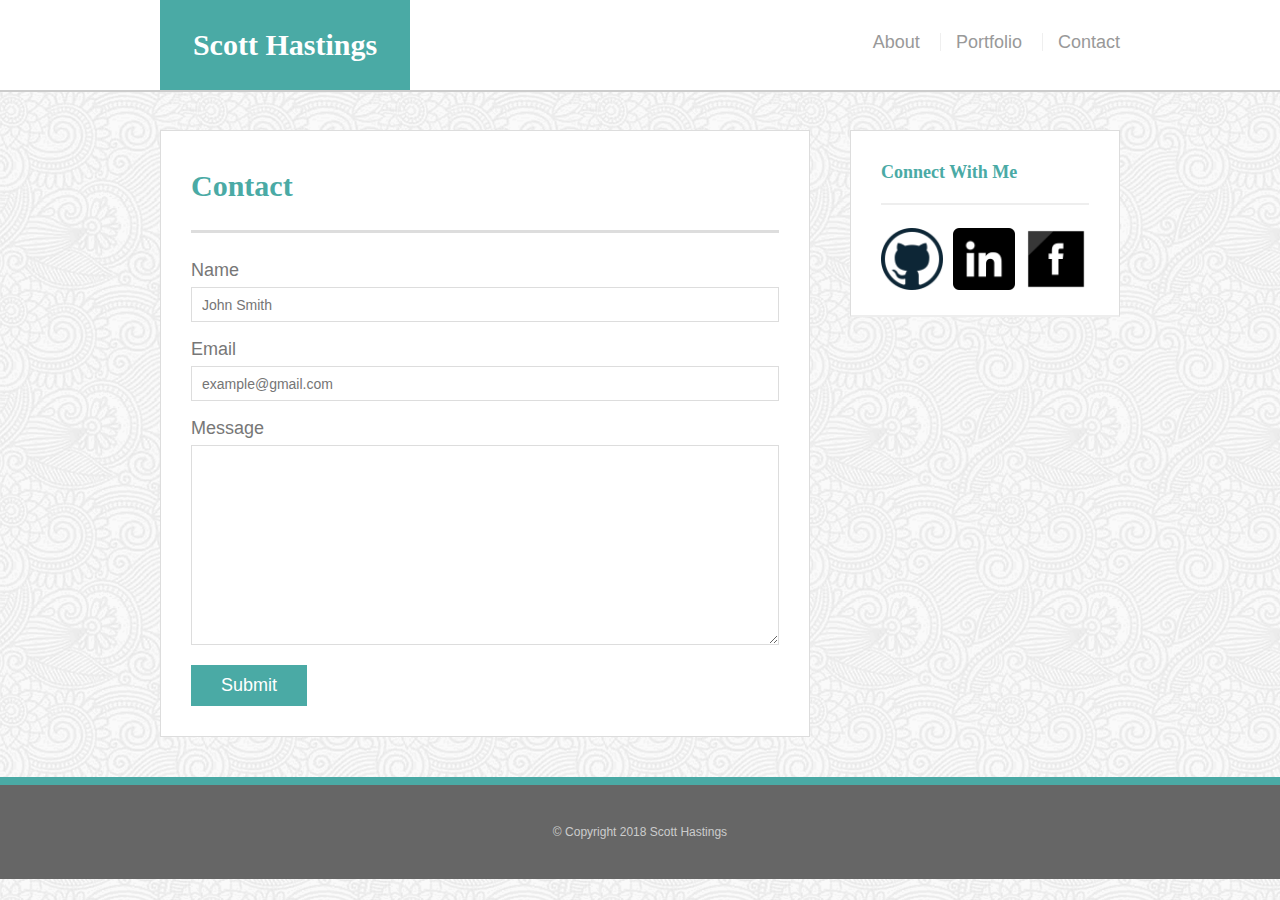
==== contact.html @ ab3ec070 "Initial Commit BS Port" ====
<!DOCTYPE html>
<html lang="en">
    <head>
        <title>Contact | Scott Hastings</title>
        <link rel="stylesheet" type="text/css" href="Assets/CSS/reset.css">
        <link rel="stylesheet" type="text/css" href="Assets/CSS/style.css">
    </head>

<body>
        <header id="headbar">
                <div class="container">
                    <a href="index.html" id="logo">Scott 
                    Hastings</a>
                    <nav>
                        <a href="index.html">About</a>
                        <a href="portfolio.html">Portfolio</a>
                        <a href="contact.html">Contact</a>
                    </nav>
                </div>
            </header>
        
            <div id="main-container" class="container">
            <section class="main-section">
                <h1>Contact</h1>
                    <form id="contact-form">
                        <ul>
                            <li>
                                <label for="name">Name</label>
                                <input type="text" name="name" id="name" 
                                placeholder="John Smith" required="required">
                            </li>
                            <li>
                                <label for="email">Email</label>
                                <input type="text" name="email" id="email" 
                                placeholder="example@gmail.com" required="required">
                            </li>
                            <li>
                                <label for="message">Message</label>
                                <textarea name="message" id="message" 
                                required="required"></textarea>
                            </li>    
                        </ul>
                        <input type="submit" name="submit">
                    </form>
                
            </section>
        
            <section class="sidebar">
                    <div id="connect">
                        <h2>Connect With Me</h2>
        
                        <img src="Assets/Images/githublogo.jpg"
                        class="social" alt="GitHub">
                        <img src="Assets/Images/linkedinlogo.jpg"
                        class="social" alt="LinkedIn">
                        <img src="Assets/Images/facebooklogo.jpg"
                        class="social" alt="Facebook">
        
        
                    </div>    
                </section>
            </div>
        
        
        
                <footer>
                    <div class="container">
                    &copy; Copyright 2018 Scott Hastings
                    </div>
                </footer>
    
</body>
        
</html>
---- Assets/CSS/style.css ----
* {
    box-sizing: border-box;
}

body {
    background-image: url('../Images/full-bloom.png');
    font-size: 18px;
    line-height: 34px;
    font-family: 'Arial', 'Helvetica Neue', Helvetica, sans-serif;
    color: #777;
}

.container {
    width: 100%;
    max-width: 960px;
    margin: 0 auto;
    clear: both;
}

h1, h2, h3, p {
    margin-bottom: 20px;
}

p:last-child {
    margin-bottom: 0;
}

h1, h2, h3 {
    font-family: 'Georgia', Times, Times New Roman, serif;
    font-weight: 700;
    color: #4aaaa5;
}

h1{
    font-size: 30px;
    line-height: 49px;
    border-bottom: 3px solid #ddd;
    padding-bottom: 20px;
}

h2, h3 {
    font-size: 22 px;
}

/*header*/

#headbar {
    background: #fff;
    margin: 0 0 30px;
    z-index: 99;
    color: #fff;
    overflow: auto;
    border-bottom: 2px solid #ccc;
    position: fixed;
    width: 100%;
} 

#logo {
    width: 250px;
    height: 90px;
    background: #4aaaa5;
    float: left;
    font-family: 'Georgia', Times, Times New Roman, serif;
    text-align: center;
    line-height: 90px;
    color: #fff;
    font-weight: 700;
    font-size: 30px;
    text-decoration: none;
}

nav {
    float: right;
    margin-top: 25px;
}

nav a {
    color: #999;
    text-decoration: none;
    margin-left: 15px;
    display: inline-block;
    border-left: 1px solid #efefef;
    padding-left: 15px;
    line-height: 18px;
}

nav a:first-child {
    border-left: 0 none;
}

/*main*/
#main-container {
    padding-top: 130px;
}

.main-section {
    background: #fff;
    padding: 30px;
    margin: 0 0 40px 0;
    width: 100%;
    max-width: 650px;
    float: left;
    border: 1px solid #ddd
}

.auth-image {
    width: 200px;
    height: auto;
    margin-top: 10px;
    float: left;
    margin-right: 25px;
}

/*sidebar*/
.sidebar {
    background: #fff;
    padding: 30px;
    width: 100%;
    max-width: 270px;
    float: right;
    border: 1px solid #ddd;
    margin-bottom: 20px;
}

h3, .sidebar, h2 {
    border-bottom: 2px solid #eee;
    padding-bottom: 20px;
    margin-bottom: 15px;
    line-height: 22px;
}

.social {
    width: 62px;
    height: 62px;
    margin-top: 8px;
    margin-right: 5px;
}

.social:last-child {
    margin-right: 0;
}

/*footer*/

footer {
    background: #666;
    color: #fff;
    padding: 30px 0;
    clear: both;
    border-top: 8px solid #4aaaa5;
    color: #ccc;
    font-size: 12px;
    text-align: center;
}

.work {
    width: 274px;
    overflow: auto;
    position: relative;
    float: left;
    margin: 20px 0 25px;
}

.work:nth-child(even) {
    margin-right: 40px;
}

.work img {
    width: 100%;
    border: 0 none;
    opacity: .8;
}

.work h3{
    border-bottom: 0;
    background: #4aaaa5;
    color: #fff;
    text-align: center;
    position: absolute;
    bottom: 12px;
    padding: 15px;
    width: 100%;
    line-height: 30px;
    margin-bottom: 0;
    font-weight: 300;
}

#contact-form ul {
    margin-bottom: 20px;
}

#contact-form li {
    margin-bottom: 10px;
}

label,
input[type=text],
input[type=email],
textarea {
    display: block;
    width: 100%;
}

input[type=text],
input[type=email],
textarea {
    height: 35px;
    border: 1px solid #ddd;
    padding: 0 10px;
    font-size: 14px;
}

textarea {
    height: 200px;
}

input[type=submit] {
    background: #4aaaa5;
    border: 0 none;
    color: #fff;
    font-size: 18px;
    padding: 10px 30px;
    cursor: pointer;
}
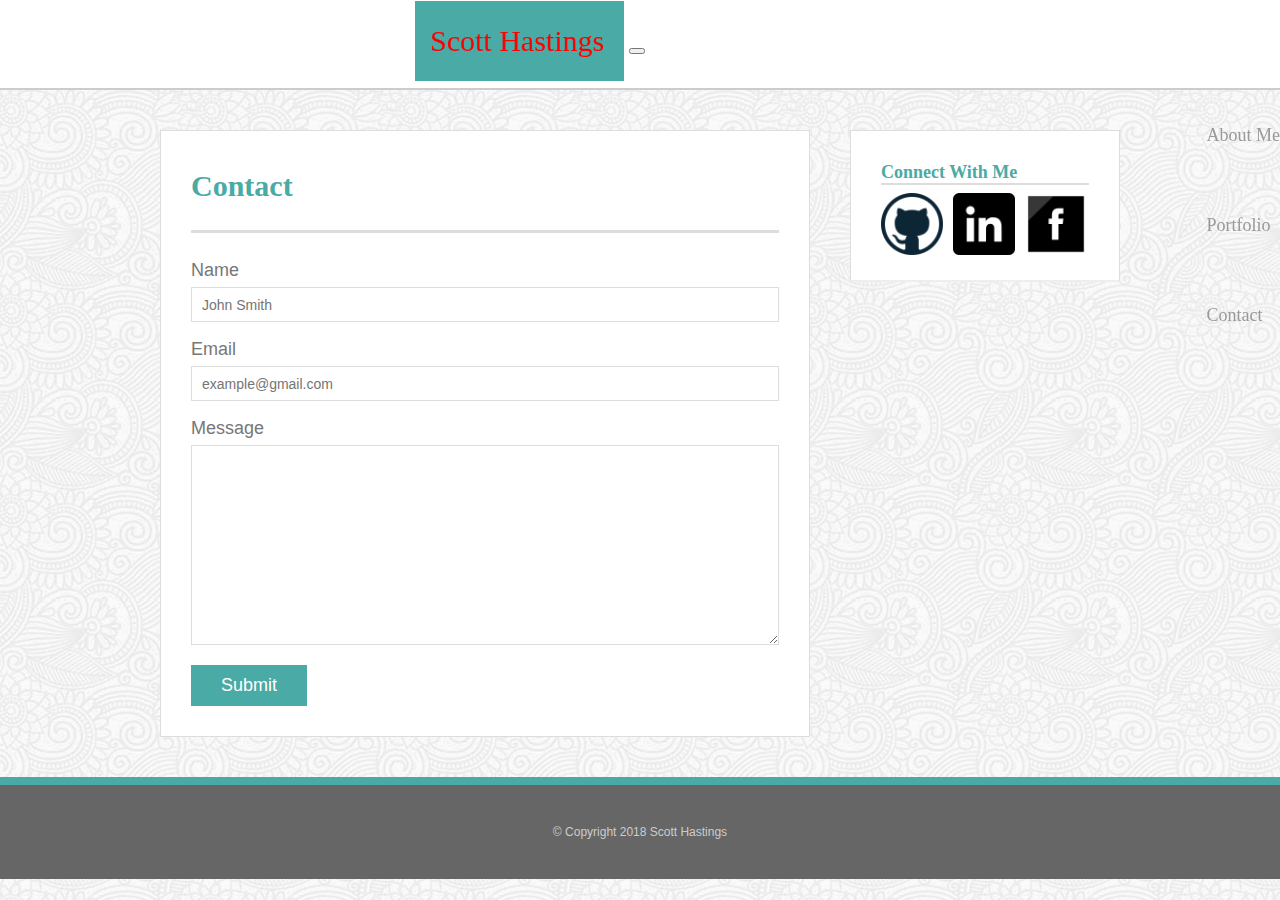
==== commit 5456dc90: "Update 2" ====
--- a/contact.html
+++ b/contact.html
@@ -1,74 +1,80 @@
 <!DOCTYPE html>
 <html lang="en">
-    <head>
-        <title>Contact | Scott Hastings</title>
-        <link rel="stylesheet" type="text/css" href="Assets/CSS/reset.css">
-        <link rel="stylesheet" type="text/css" href="Assets/CSS/style.css">
-    </head>
+
+<head>
+    <title>Contact | Scott Hastings</title>
+    <link rel="stylesheet" type="text/css" href="Assets/CSS/reset.css">
+    <link rel="stylesheet" href="https://stackpath.bootstrapcdn.com/bootstrap/4.1.3/css/bootstrap.min.css" integrity="sha384-MCw98/SFnGE8fJT3GXwEOngsV7Zt27NXFoaoApmYm81iuXoPkFOJwJ8ERdknLPMO"
+        crossorigin="anonymous">
+    <link rel="stylesheet" type="text/css" href="Assets/CSS/style.css">
+</head>
 
 <body>
-        <header id="headbar">
-                <div class="container">
-                    <a href="index.html" id="logo">Scott 
-                    Hastings</a>
-                    <nav>
-                        <a href="index.html">About</a>
-                        <a href="portfolio.html">Portfolio</a>
-                        <a href="contact.html">Contact</a>
-                    </nav>
-                </div>
-            </header>
-        
-            <div id="main-container" class="container">
-            <section class="main-section">
-                <h1>Contact</h1>
-                    <form id="contact-form">
-                        <ul>
-                            <li>
-                                <label for="name">Name</label>
-                                <input type="text" name="name" id="name" 
-                                placeholder="John Smith" required="required">
-                            </li>
-                            <li>
-                                <label for="email">Email</label>
-                                <input type="text" name="email" id="email" 
-                                placeholder="example@gmail.com" required="required">
-                            </li>
-                            <li>
-                                <label for="message">Message</label>
-                                <textarea name="message" id="message" 
-                                required="required"></textarea>
-                            </li>    
-                        </ul>
-                        <input type="submit" name="submit">
-                    </form>
-                
-            </section>
-        
-            <section class="sidebar">
-                    <div id="connect">
-                        <h2>Connect With Me</h2>
-        
-                        <img src="Assets/Images/githublogo.jpg"
-                        class="social" alt="GitHub">
-                        <img src="Assets/Images/linkedinlogo.jpg"
-                        class="social" alt="LinkedIn">
-                        <img src="Assets/Images/facebooklogo.jpg"
-                        class="social" alt="Facebook">
-        
-        
-                    </div>    
-                </section>
+    <nav class="navbar navbar-expand-lg navbar-light bg-light" class="md-col-12" class="xs-col-1">
+        <a class="navbar-brand text-light" href="index.html">Scott Hastings</a>
+        <button class="navbar-toggler" type="button" data-toggle="collapse" data-target="#navbarNav" aria-controls="navbarNav" aria-expanded="false"
+            aria-label="Toggle navigation">
+            <span class="navbar-toggler-icon"></span>
+        </button>
+        <div class="collapse navbar-collapse" id="navbarNav">
+            <ul class="navbar-nav">
+                <li class="nav-item">
+                    <a class="nav-link" href="index.html">About Me</a>
+                </li>
+                <li class="nav-item">
+                    <a class="nav-link" href="portfolio.html">Portfolio</a>
+                </li>
+                <li class="nav-item">
+                    <a class="nav-link" href="contact.html">Contact</a>
+                </li>
+            </ul>
+        </div>
+    </nav>
+
+    <div id="main-container" class="container" class="md-col-12" class="xs-col-1">
+        <section class="main-section">
+            <h1>Contact</h1>
+            <form id="contact-form">
+                <ul>
+                    <li>
+                        <label for="name">Name</label>
+                        <input type="text" name="name" id="name" placeholder="John Smith" required="required">
+                    </li>
+                    <li>
+                        <label for="email">Email</label>
+                        <input type="text" name="email" id="email" placeholder="example@gmail.com" required="required">
+                    </li>
+                    <li>
+                        <label for="message">Message</label>
+                        <textarea name="message" id="message" required="required"></textarea>
+                    </li>
+                </ul>
+                <input type="submit" name="submit">
+            </form>
+
+        </section>
+
+        <section class="sidebar">
+            <div id="connect">
+                <h4>Connect With Me</h4>
+                <div id="connectpics">
+                    <img src="Assets/Images/githublogo.jpg" class="social" alt="GitHub">
+                    <img src="Assets/Images/linkedinlogo.jpg" class="social" alt="LinkedIn">
+                    <img src="Assets/Images/facebooklogo.jpg" class="social" alt="Facebook">
             </div>
-        
-        
-        
-                <footer>
-                    <div class="container">
-                    &copy; Copyright 2018 Scott Hastings
-                    </div>
-                </footer>
-    
+
+    </div>
+    </section>
+    </div>
+
+
+
+    <footer>
+        <div class="container">
+            &copy; Copyright 2018 Scott Hastings
+        </div>
+    </footer>
+
 </body>
-        
+
 </html>--- a/Assets/CSS/style.css
+++ b/Assets/CSS/style.css
@@ -21,11 +21,13 @@
     margin-bottom: 20px;
 }
 
+
+
 p:last-child {
     margin-bottom: 0;
 }
 
-h1, h2, h3 {
+h1, h2, h3, h4 {
     font-family: 'Georgia', Times, Times New Roman, serif;
     font-weight: 700;
     color: #4aaaa5;
@@ -38,7 +40,7 @@
     padding-bottom: 20px;
 }
 
-h2, h3 {
+h2, h3, h4 {
     font-size: 22 px;
 }
 
@@ -69,10 +71,32 @@
     text-decoration: none;
 }
 
-nav {
+.navbar-nav {
     float: right;
-    margin-top: 25px;
-}
+    padding-left: 200px;
+}
+
+.navbar-brand {
+    font-size: 30px;
+    background-color: #4aaaa5;
+    color: red;
+    line-height: 80px;
+    padding-right: 20px;
+}
+
+.navbar {
+    /* float: right; */
+    margin: 0 auto;
+    position: fixed;
+    background-color: white;
+    font-family: 'Georgia', Times, Times New Roman, serif;
+    height: 90px;
+    line-height: 90px;
+    width: 100%;
+    padding-left: 400px;
+    border-bottom: 2px solid #ccc;
+}
+
 
 nav a {
     color: #999;
@@ -223,10 +247,11 @@
     cursor: pointer;
 }
 
-
-
-
-
-
-
-
+#connectpics {
+    border-top: 2px solid #ddd;
+}
+
+
+
+
+
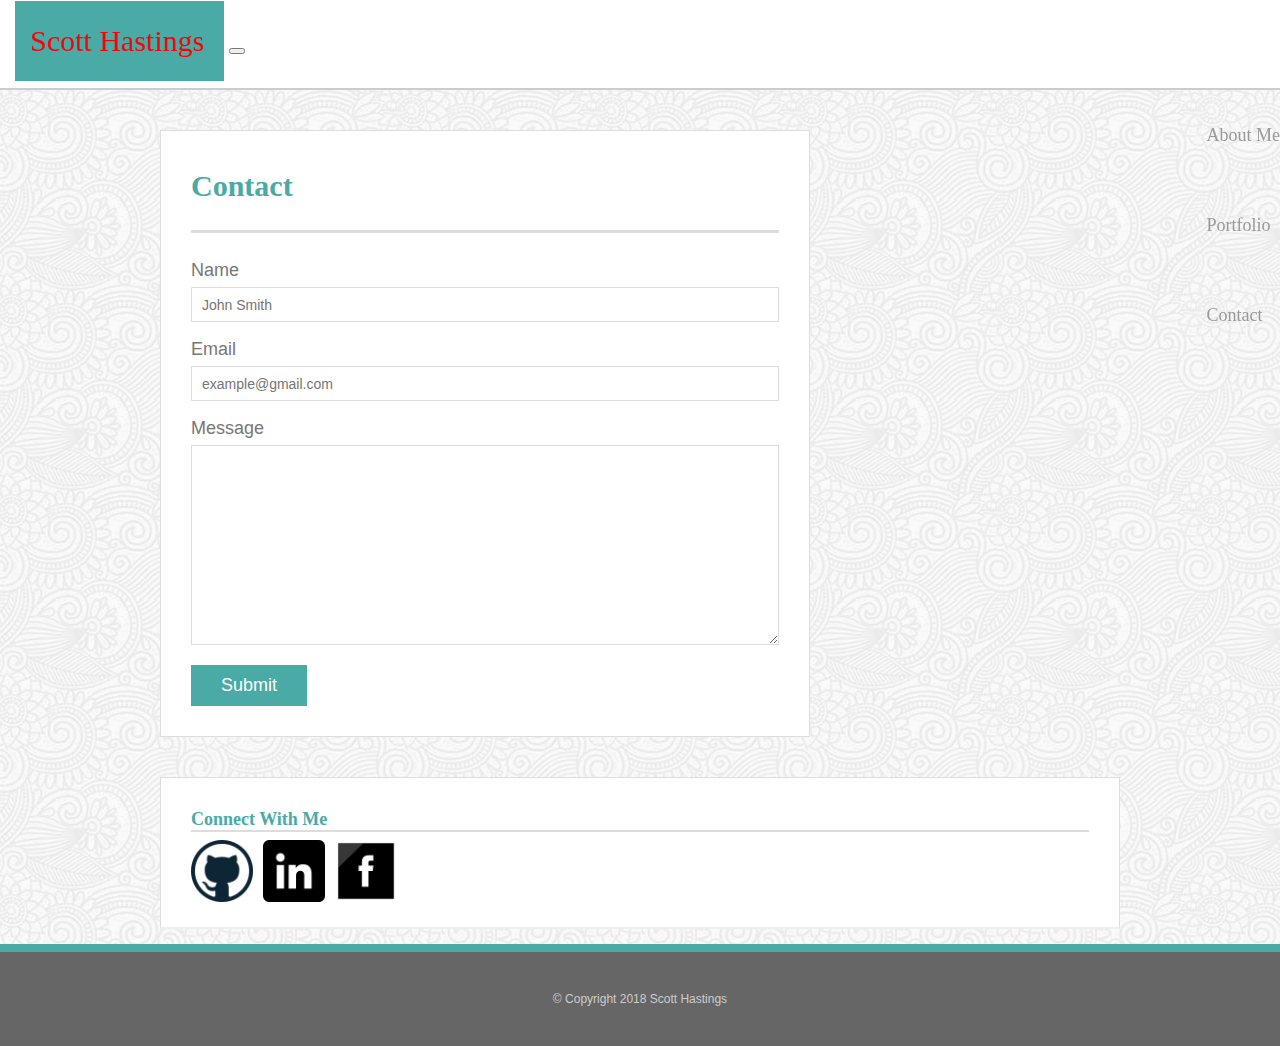
==== commit 371a36c8: "Bootstrap Final" ====
--- a/contact.html
+++ b/contact.html
@@ -32,39 +32,44 @@
     </nav>
 
     <div id="main-container" class="container" class="md-col-12" class="xs-col-1">
-        <section class="main-section">
-            <h1>Contact</h1>
-            <form id="contact-form">
-                <ul>
-                    <li>
-                        <label for="name">Name</label>
-                        <input type="text" name="name" id="name" placeholder="John Smith" required="required">
-                    </li>
-                    <li>
-                        <label for="email">Email</label>
-                        <input type="text" name="email" id="email" placeholder="example@gmail.com" required="required">
-                    </li>
-                    <li>
-                        <label for="message">Message</label>
-                        <textarea name="message" id="message" required="required"></textarea>
-                    </li>
-                </ul>
-                <input type="submit" name="submit">
-            </form>
+        <div class="row">
+            <div class="col-md-7">
+                <section class="main-section">
+                    <h1>Contact</h1>
+                    <form id="contact-form">
+                        <ul>
+                            <li>
+                                <label for="name">Name</label>
+                                <input type="text" name="name" id="name" placeholder="John Smith" required="required">
+                            </li>
+                            <li>
+                                <label for="email">Email</label>
+                                <input type="text" name="email" id="email" placeholder="example@gmail.com" required="required">
+                            </li>
+                            <li>
+                                <label for="message">Message</label>
+                                <textarea name="message" id="message" required="required"></textarea>
+                            </li>
+                        </ul>
+                        <input type="submit" name="submit">
+                    </form>
 
-        </section>
+                </section>
+            </div>
+            <div class="col-12 col-md-5">
+                <section class="sidebar">
+                    <div id="connect">
+                        <h4>Connect With Me</h4>
+                        <div id="connectpics">
+                            <img src="Assets/Images/githublogo.jpg" class="social" alt="GitHub">
+                            <img src="Assets/Images/linkedinlogo.jpg" class="social" alt="LinkedIn">
+                            <img src="Assets/Images/facebooklogo.jpg" class="social" alt="Facebook">
+                        </div>
 
-        <section class="sidebar">
-            <div id="connect">
-                <h4>Connect With Me</h4>
-                <div id="connectpics">
-                    <img src="Assets/Images/githublogo.jpg" class="social" alt="GitHub">
-                    <img src="Assets/Images/linkedinlogo.jpg" class="social" alt="LinkedIn">
-                    <img src="Assets/Images/facebooklogo.jpg" class="social" alt="Facebook">
+                    </div>
+                </section>
             </div>
-
-    </div>
-    </section>
+        </div>
     </div>
 
 
--- a/Assets/CSS/style.css
+++ b/Assets/CSS/style.css
@@ -73,7 +73,7 @@
 
 .navbar-nav {
     float: right;
-    padding-left: 200px;
+    /* padding-left: 200px; */
 }
 
 .navbar-brand {
@@ -85,7 +85,7 @@
 }
 
 .navbar {
-    /* float: right; */
+    float: right;
     margin: 0 auto;
     position: fixed;
     background-color: white;
@@ -93,10 +93,15 @@
     height: 90px;
     line-height: 90px;
     width: 100%;
-    padding-left: 400px;
+    /* padding-left: 400px; */
     border-bottom: 2px solid #ccc;
-}
-
+    z-index: 99;
+}
+
+/* .navbarcontent {
+    margin: 0 auto;
+    display: inline-block;
+} */
 
 nav a {
     color: #999;
@@ -140,7 +145,7 @@
     background: #fff;
     padding: 30px;
     width: 100%;
-    max-width: 270px;
+    /* max-width: 270px; */
     float: right;
     border: 1px solid #ddd;
     margin-bottom: 20px;
@@ -252,6 +257,3 @@
 }
 
 
-
-
-
